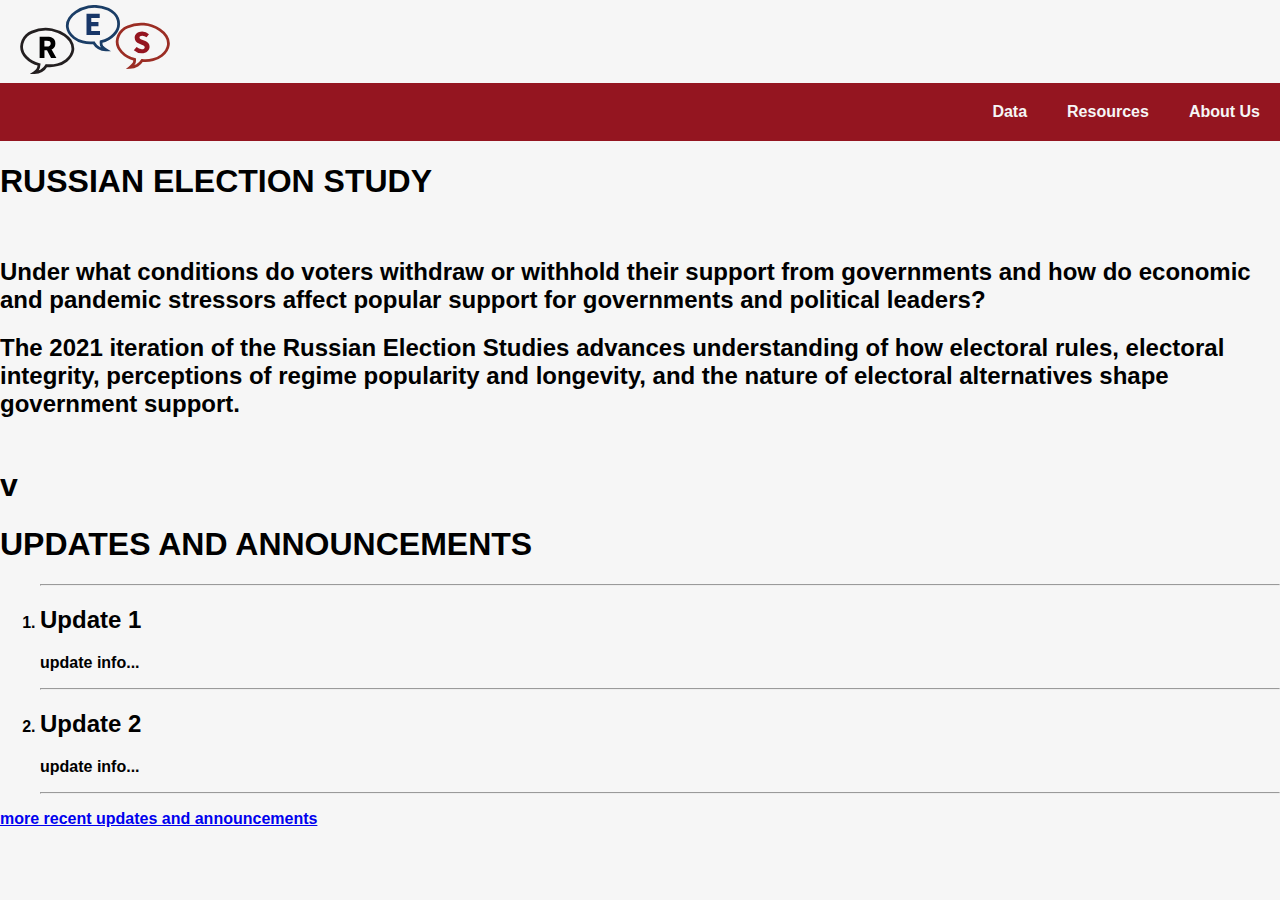
==== index.html @ 0bc907c0 "initial commit" ====
<!DOCTYPE html>
<html> 
  <head>
    <title>Russian Election Study</title> 
    <meta charset="utf-8">
    <link href="./all.css" rel="stylesheet" type="text/css">
    <link href="./home.css" rel="stylesheet" type="text/css">
  </head>
 
  <body> 
    <div class="navbar0">
        <a href="./index.html" class="logo"><object data="./files/logohorizblack.svg"></object></a>
    </div>
    <div class="navbar">
        <div class="navright">
            <a href="./data.html">Data</a>
            <a href="./resources.html">Resources</a>
            <a href="./aboutus.html">About Us</a>
        </div>
    </div>
    <div class= "introhome">
        <div class= "introtext">
            <h1>RUSSIAN ELECTION STUDY<br><br></h1>
            <h2>Under what conditions do voters withdraw or withhold their support from governments
                and how do economic and pandemic stressors affect popular support for governments and political leaders? <br>
            </h2>
            <h2>
                The 2021 iteration of the Russian Election Studies advances understanding of how
                electoral rules, electoral integrity, perceptions of regime popularity and longevity, and the nature of electoral alternatives
                shape government support.
                <br><br>
            </h2>
            <h1>v</h1>
        </div>
    </div>

    <div class="updates" id="updates">
        <h1>UPDATES AND ANNOUNCEMENTS</h1>
        <ol>
            <hr/>
            <li>
                <h2>Update 1</h2>
                <p>update info...</p>
            </li>
            <hr/>
            <li>
                <h2>Update 2</h2>
                <p>update info...</p>
            </li>
            <hr/>
        </ol>
        <a href="updates.html">more recent updates and announcements</a>
    </div>
  </body>
</html>
---- all.css ----
body{
    font-family: Futura,Trebuchet MS,Arial,sans-serif; 
    background-color: #f6f6f6;
    font-weight: bolder;
    margin: 0;
}
.navbar{
    background-color: #941520;
    /*background: linear-gradient(to right,#f6f6f6 0px,#f6f6f6 50px,#941520 80%, #941520);*/
    /*background: linear-gradient(to right, black 0px, black 50px, #3b0005 80%, #3b0005);*/
    position: -webkit-sticky;
    position: sticky;
    top: 0;
    width: 100%;
    display: flex;
    flex-direction:row;
    align-items: stretch;
}
.navbar0{
    /* background: linear-gradient(to right,#f6f6f6 0px,#f6f6f6 50px,#941520 80%, #941520); */
    width: 100%;
    display: flex;
    justify-content: flex-start;
    align-items: stretch;
    top: 0;
}
.navbar0 .logo object{
    width: 150px;
    padding: 5px 0px 5px 20px;
}
/* .navbar .navleft{
    display: flex;
    justify-content: flex-start;
} */
.navbar .navright{
    flex: 1;
    display: flex;
    justify-content: flex-end;
}
/* .navbar .navleft a img{
    padding: 5px 0px 5px 20px;
    width: 30%;
} */
.navbar .navright a{
    padding: 20px;
    text-align: center;
    color: #f6f6f6;
    text-decoration: none;
    align-content: stretch;
}

.navbar .navright a:hover{
    background-color: #790000;
    color: #f6f6f6;
}
.navbar:after{
    content: "";
    display: table;
    clear: both;
}

.intro h4, .intro h1{
    text-align: left;
    margin-left: 20px;
}
.intro{
    margin-bottom: 50px;
}
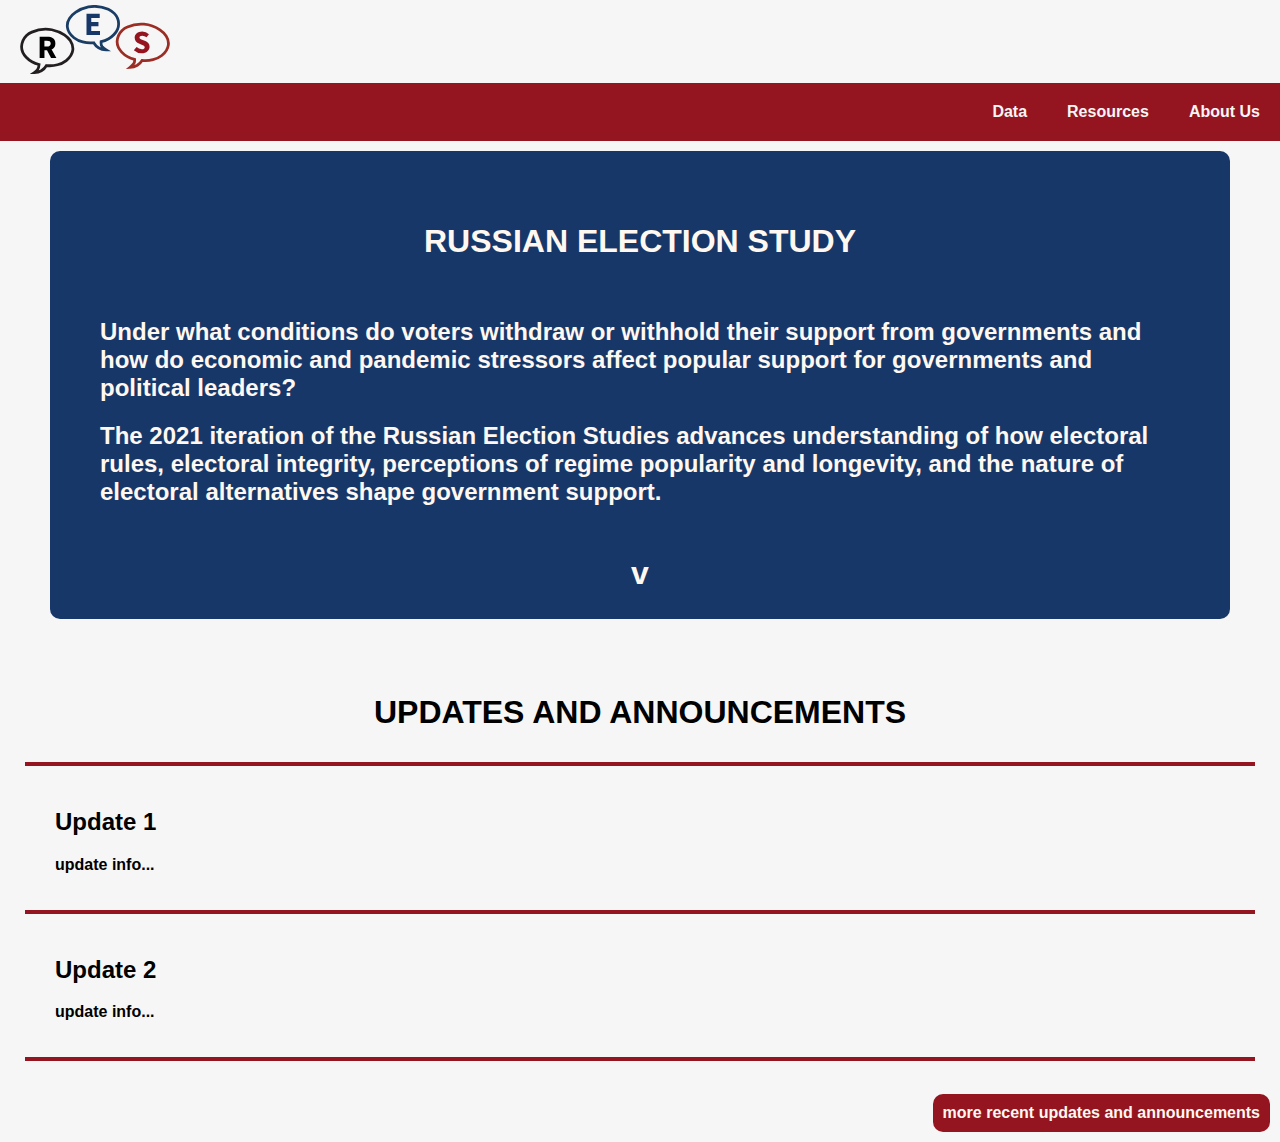
==== commit 72d25bb2: "Logo home button fixed. Whole object now clickable, before only the bottom was clickable" ====
--- a/index.html
+++ b/index.html
@@ -4,7 +4,7 @@
     <title>Russian Election Study</title> 
     <meta charset="utf-8">
     <link href="./all.css" rel="stylesheet" type="text/css">
-    <link href="./home.css" rel="stylesheet" type="text/css">
+    <link href="./index.css" rel="stylesheet" type="text/css">
   </head>
  
   <body> 
--- a/all.css
+++ b/all.css
@@ -27,6 +27,7 @@
 .navbar0 .logo object{
     width: 150px;
     padding: 5px 0px 5px 20px;
+    pointer-events: none;
 }
 /* .navbar .navleft{
     display: flex;
--- a/index.css
+++ b/index.css
@@ -0,0 +1,60 @@
+.introhome{
+    display: block;
+    background-color: #183769;
+    border-radius: 10px;
+    margin: 10px 50px 75px 50px;
+    padding: 50px 50px 5px 50px;
+
+}
+.introhome h1{
+    color:#FFF8F0;
+    text-align: center;
+}
+.introhome h2{
+    color:#FFF8F0;
+}
+
+.introhome:after{
+    content: "";
+    display: table;
+    clear: both;
+}
+.updates{
+    display: block;
+}
+.updates h1{
+    text-align: center;
+    margin-bottom: 0;
+    padding-bottom: 0;
+}
+.updates ol{
+    list-style-type: none;
+    padding: 5px;
+}
+.updates li{
+    margin-top: 10px;
+    padding: 10px 50px 10px 50px;
+    color: black;
+}
+.updates li h2{
+    color: black;
+    text-align: left;
+}
+.updates a{
+    float: right;
+    margin: 0px 10px 10px 0px;
+    padding: 10px;
+    color: #FFF8F0;
+    background-color: #941520;
+    border-radius: 10px;
+    text-decoration: none;
+}
+hr {
+    display: block;
+    height: 2px;
+    border: 0;
+    border-top: 4px solid #941520;
+    margin: 10px 20px 10px 20px;
+    padding: 0;
+}
+
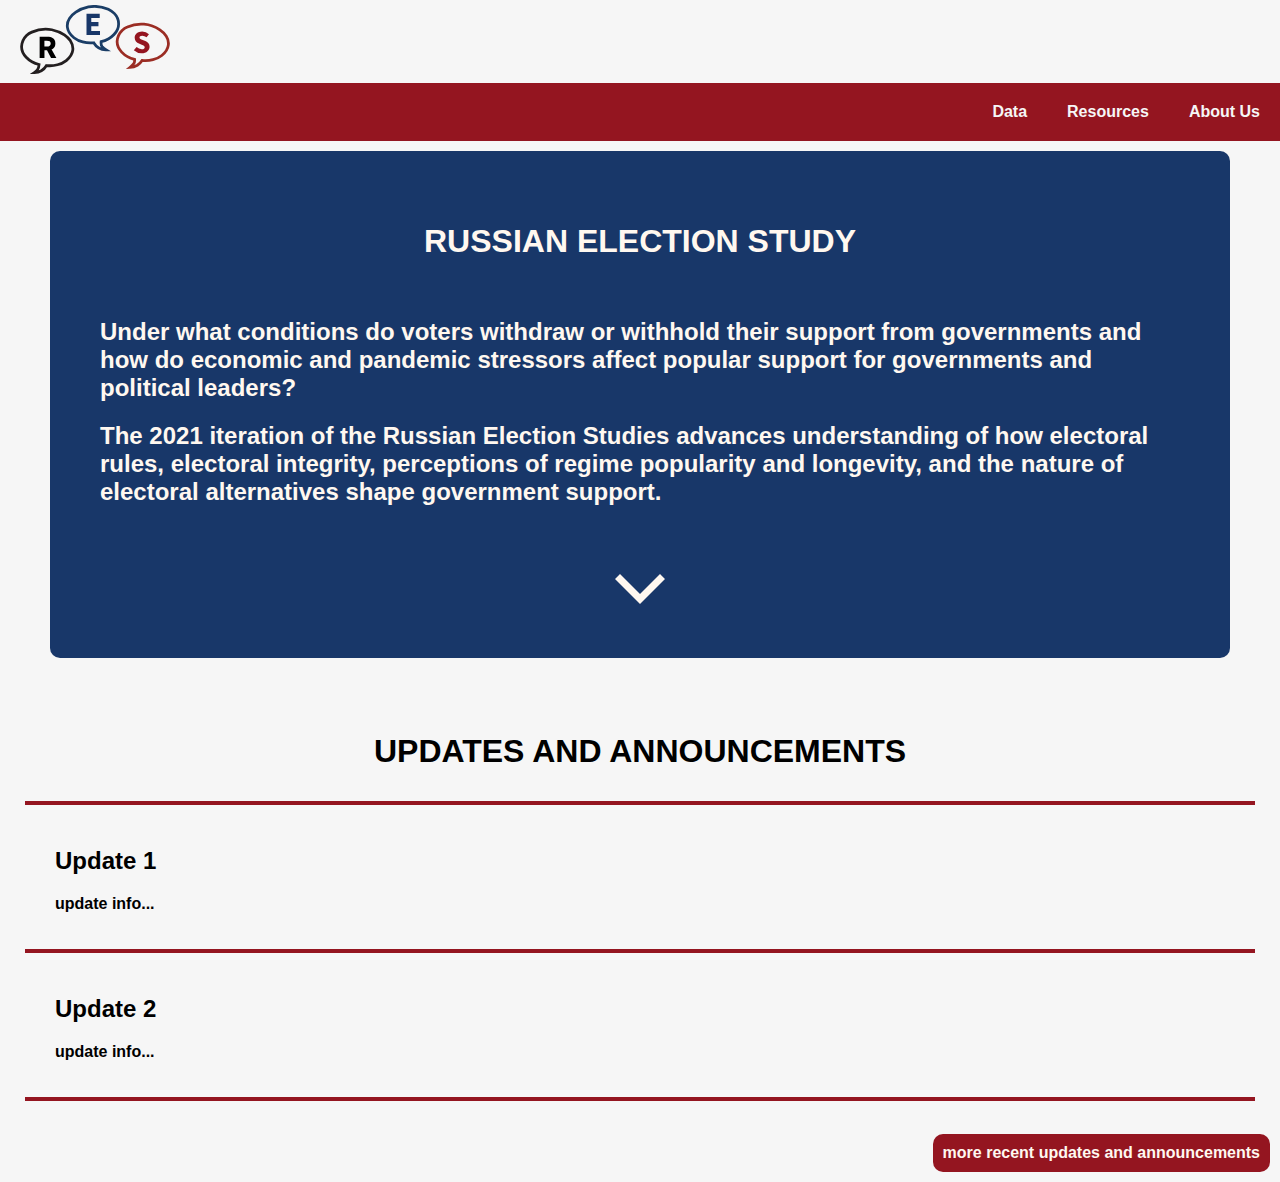
==== commit 99acc349: "Made svg arrow on homepage" ====
--- a/index.html
+++ b/index.html
@@ -30,7 +30,11 @@
                 shape government support.
                 <br><br>
             </h2>
-            <h1>v</h1>
+        </div>
+        <div class= "button">
+            <svg viewbox="0 0 100 100">
+                <path class="arrow" d="M 0,50 L 10,40 L 50,80 L 90,40 L 100,50 L 50,100 Z"/>
+            </svg>
         </div>
     </div>
 
--- a/index.css
+++ b/index.css
@@ -1,10 +1,8 @@
 .introhome{
-    display: block;
     background-color: #183769;
     border-radius: 10px;
     margin: 10px 50px 75px 50px;
-    padding: 50px 50px 5px 50px;
-
+    padding: 50px 50px 50px 50px;
 }
 .introhome h1{
     color:#FFF8F0;
@@ -12,6 +10,14 @@
 }
 .introhome h2{
     color:#FFF8F0;
+}
+.button {
+    width: 50px; 
+    display:block;
+    margin: auto;
+}
+.arrow{
+    fill: #FFF8F0;
 }
 
 .introhome:after{
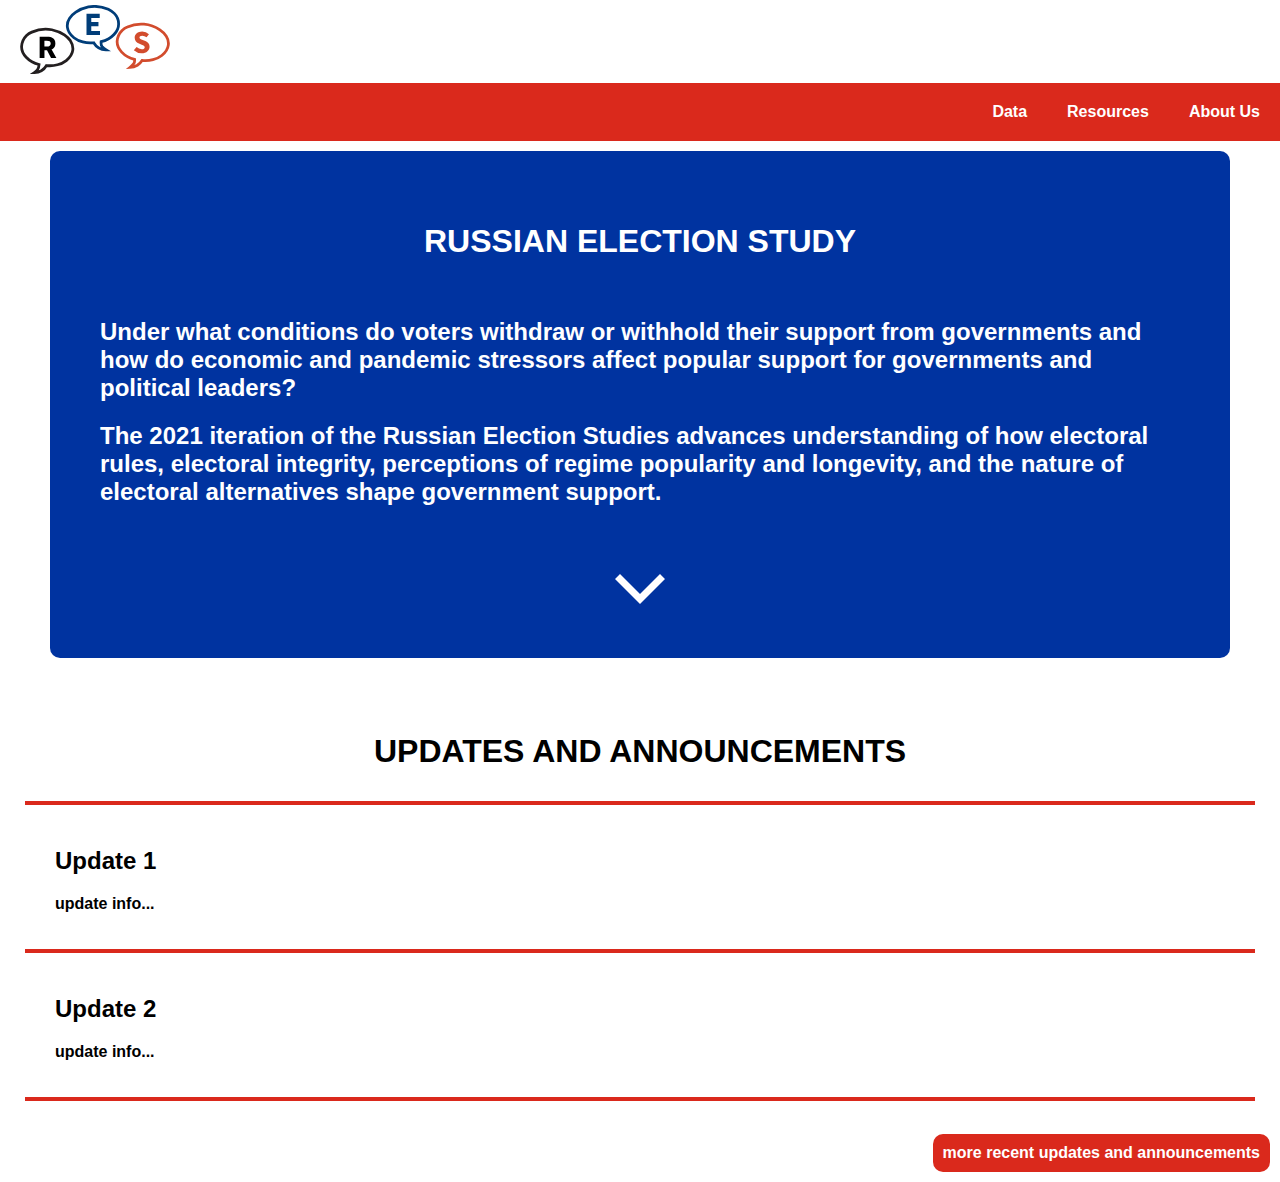
==== commit a09f1f95: "added 2016 and 2018 pages and questionnaires" ====
--- a/index.html
+++ b/index.html
@@ -5,6 +5,9 @@
     <meta charset="utf-8">
     <link href="./all.css" rel="stylesheet" type="text/css">
     <link href="./index.css" rel="stylesheet" type="text/css">
+    <link rel="preconnect" href="https://fonts.googleapis.com">
+<link rel="preconnect" href="https://fonts.gstatic.com" crossorigin>
+<link href="https://fonts.googleapis.com/css2?family=Teko&display=swap" rel="stylesheet">
   </head>
  
   <body> 
--- a/all.css
+++ b/all.css
@@ -1,13 +1,18 @@
+:root {
+    --blue: #0033A0;
+    --white: #ffffff;
+    --red: #DA291C;
+    --darkred: #9E1E14;
+  }
+
 body{
-    font-family: Futura,Trebuchet MS,Arial,sans-serif; 
-    background-color: #f6f6f6;
+    font-family: sans-serif;
+    background-color: var(--white);
     font-weight: bolder;
     margin: 0;
 }
 .navbar{
-    background-color: #941520;
-    /*background: linear-gradient(to right,#f6f6f6 0px,#f6f6f6 50px,#941520 80%, #941520);*/
-    /*background: linear-gradient(to right, black 0px, black 50px, #3b0005 80%, #3b0005);*/
+    background-color: var(--red);
     position: -webkit-sticky;
     position: sticky;
     top: 0;
@@ -17,7 +22,6 @@
     align-items: stretch;
 }
 .navbar0{
-    /* background: linear-gradient(to right,#f6f6f6 0px,#f6f6f6 50px,#941520 80%, #941520); */
     width: 100%;
     display: flex;
     justify-content: flex-start;
@@ -29,30 +33,23 @@
     padding: 5px 0px 5px 20px;
     pointer-events: none;
 }
-/* .navbar .navleft{
-    display: flex;
-    justify-content: flex-start;
-} */
 .navbar .navright{
     flex: 1;
     display: flex;
     justify-content: flex-end;
 }
-/* .navbar .navleft a img{
-    padding: 5px 0px 5px 20px;
-    width: 30%;
-} */
+
 .navbar .navright a{
     padding: 20px;
     text-align: center;
-    color: #f6f6f6;
+    color: var(--white);
     text-decoration: none;
     align-content: stretch;
 }
 
 .navbar .navright a:hover{
-    background-color: #790000;
-    color: #f6f6f6;
+    background-color: var(--darkred);
+    color: var(--white);
 }
 .navbar:after{
     content: "";
--- a/index.css
+++ b/index.css
@@ -1,15 +1,20 @@
+:root {
+    --blue: #0033A0;
+    --white: #ffffff;
+    --red: #DA291C;
+  }
 .introhome{
-    background-color: #183769;
+    background-color: var(--blue);
     border-radius: 10px;
     margin: 10px 50px 75px 50px;
     padding: 50px 50px 50px 50px;
 }
 .introhome h1{
-    color:#FFF8F0;
+    color:var(--white);
     text-align: center;
 }
 .introhome h2{
-    color:#FFF8F0;
+    color:var(--white);
 }
 .button {
     width: 50px; 
@@ -17,7 +22,7 @@
     margin: auto;
 }
 .arrow{
-    fill: #FFF8F0;
+    fill: var(--white);
 }
 
 .introhome:after{
@@ -50,8 +55,8 @@
     float: right;
     margin: 0px 10px 10px 0px;
     padding: 10px;
-    color: #FFF8F0;
-    background-color: #941520;
+    color: var(--white);
+    background-color: var(--red);
     border-radius: 10px;
     text-decoration: none;
 }
@@ -59,7 +64,7 @@
     display: block;
     height: 2px;
     border: 0;
-    border-top: 4px solid #941520;
+    border-top: 4px solid var(--red);
     margin: 10px 20px 10px 20px;
     padding: 0;
 }
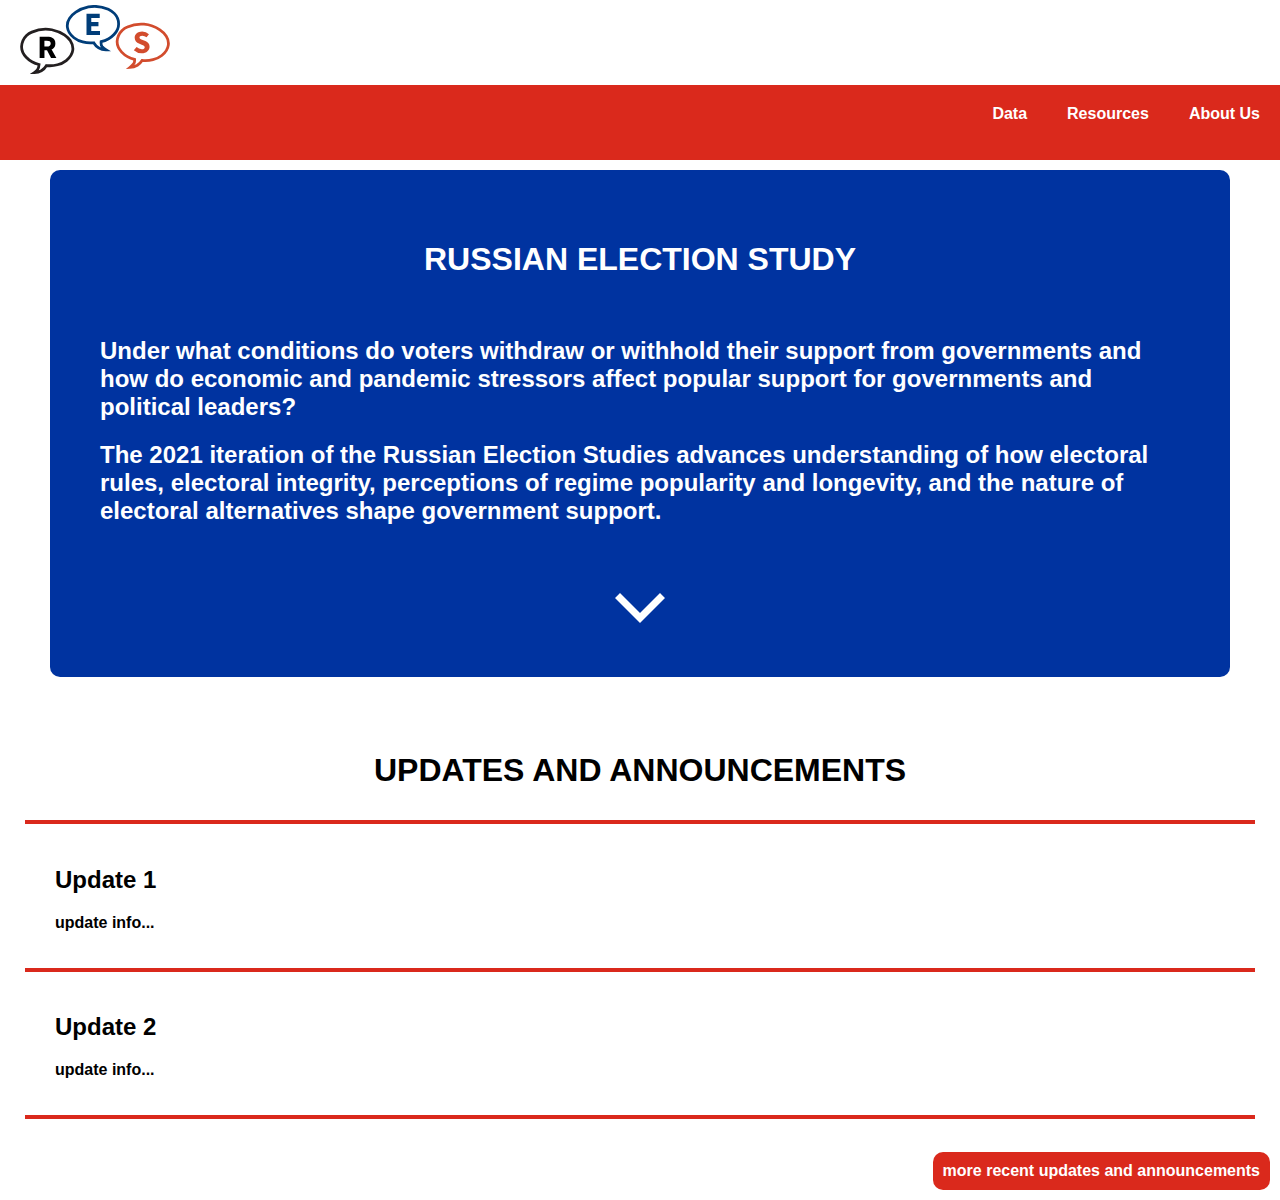
==== commit 34055d24: "mobile functionality: hamburger menu, text sizes, button sizes" ====
--- a/index.html
+++ b/index.html
@@ -2,23 +2,34 @@
 <html> 
   <head>
     <title>Russian Election Study</title> 
+    <meta name="viewport" content="width=device-width, initial-scale=1.0">
     <meta charset="utf-8">
     <link href="./all.css" rel="stylesheet" type="text/css">
     <link href="./index.css" rel="stylesheet" type="text/css">
     <link rel="preconnect" href="https://fonts.googleapis.com">
-<link rel="preconnect" href="https://fonts.gstatic.com" crossorigin>
-<link href="https://fonts.googleapis.com/css2?family=Teko&display=swap" rel="stylesheet">
+    <link rel="preconnect" href="https://fonts.gstatic.com" crossorigin>
+    <link href="https://fonts.googleapis.com/css2?family=EB+Garamond&family=Exo+2&family=Josefin+Sans&family=Merriweather&family=Mukta&family=Noto+Sans&family=Source+Sans+Pro&family=Teko&display=swap" rel="stylesheet">
   </head>
  
   <body> 
     <div class="navbar0">
         <a href="./index.html" class="logo"><object data="./files/logohorizblack.svg"></object></a>
     </div>
+    <!-- <div class="navbarBlue"> -->
+    </div>
     <div class="navbar">
-        <div class="navright">
-            <a href="./data.html">Data</a>
-            <a href="./resources.html">Resources</a>
-            <a href="./aboutus.html">About Us</a>
+            <div class="navcontainer">
+            <input class="checkbox" type="checkbox" name="" id="" />
+            <div class="hamburger-lines">
+                <span class="line line1"></span>
+                <span class="line line2"></span>
+                <span class="line line3"></span>
+            </div>  
+            <div class="navright">
+                <a href="./data.html">Data</a>
+                <a href="./resources.html">Resources</a>
+                <a href="./aboutus.html">About Us</a>
+            </div>
         </div>
     </div>
     <div class= "introhome">
--- a/all.css
+++ b/all.css
@@ -11,35 +11,48 @@
     font-weight: bolder;
     margin: 0;
 }
+
 .navbar{
     background-color: var(--red);
     position: -webkit-sticky;
     position: sticky;
     top: 0;
     width: 100%;
+    height: 75px;
+}
+.navcontainer{
     display: flex;
     flex-direction:row;
-    align-items: stretch;
+    align-items: stretch;   
 }
+/* .navbarBlue{
+    width: 100%;
+    height: 75px;
+    background-color: var(--blue);
+
+} */
 .navbar0{
     width: 100%;
     display: flex;
     justify-content: flex-start;
     align-items: stretch;
     top: 0;
+    height: 75px;
+    margin-bottom: 10px;
+    background-color: var(--white);
 }
 .navbar0 .logo object{
     width: 150px;
-    padding: 5px 0px 5px 20px;
+    padding: 5px 5px 5px 20px;
     pointer-events: none;
 }
-.navbar .navright{
+.navcontainer .navright{
     flex: 1;
     display: flex;
     justify-content: flex-end;
 }
 
-.navbar .navright a{
+.navcontainer .navright a{
     padding: 20px;
     text-align: center;
     color: var(--white);
@@ -51,6 +64,15 @@
     background-color: var(--darkred);
     color: var(--white);
 }
+
+/* Hide the link that should open and close the navbar on small screens */
+.navright .hamburger-lines {
+    display: none;
+  }
+.navbar .checkbox {
+    display: none;
+}
+
 .navbar:after{
     content: "";
     display: table;
@@ -64,3 +86,104 @@
 .intro{
     margin-bottom: 50px;
 }
+
+
+/* When the screen is less than 600 pixels wide, 
+Show the hamburger icon */
+@media screen and (max-width: 600px) {
+    .navbar0{
+        margin-bottom:0;
+    }
+    .navbar0 .logo{
+        width: 100%;
+        display: flex;
+        justify-content: center;
+        z-index:10;
+        background-color: var(--white);
+        height: 75px;
+        margin-bottom:10px;
+    }
+    .navcontainer{
+        width: 100%;
+        top:0;
+    }
+    .navcontainer .navright a{
+        background-color: var(--red);
+    }
+    .navcontainer .checkbox {
+        position: absolute;
+        display: block;
+        height: 32px;
+        width: 32px;
+        left: 90%;
+        top: 20px;
+        z-index: 5;
+        opacity: 0;
+        cursor: pointer;
+    }
+
+    .navcontainer .hamburger-lines {
+        height: 26px;
+        width: 32px;
+        left: 90%;
+        top: 20px;
+        position: absolute;
+        z-index: 2;
+        display: flex;
+        flex-direction: column;
+        justify-content: space-between;
+      }
+      
+      .navcontainer .hamburger-lines .line {
+        display: block;
+        height: 4px;
+        width: 100%;
+        border-radius: 10px;
+        background: var(--white);
+      }
+      .navcontainer .hamburger-lines .line1 {
+        transform-origin: 0% 0%;
+        transition: transform 0.4s ease-in-out;
+      }
+      
+      .navcontainer .hamburger-lines .line2 {
+        transition: transform 0.2s ease-in-out;
+      }
+      
+      .navcontainer .hamburger-lines .line3 {
+        transform-origin: 0% 100%;
+        transition: transform 0.4s ease-in-out;
+      }
+
+      .navcontainer .navright {
+        top:0;
+        width: 100%;
+        transform: translateY(-150%);
+        transition: transform 0.5s ease-in-out;
+        display: flex;
+        flex-direction: column;
+        text-align: center;
+        z-index: 1;
+      }
+      .navcontainer input[type="checkbox"]:checked ~ .navright {
+        transform: translateY(0);
+      }
+      
+      .navcontainer input[type="checkbox"]:checked ~ .hamburger-lines .line1 {
+        transform: rotate(45deg);
+      }
+      
+      .navcontainer input[type="checkbox"]:checked ~ .hamburger-lines .line2 {
+        transform: scaleY(0);
+      }
+      
+      .navcontainer input[type="checkbox"]:checked ~ .hamburger-lines .line3 {
+        transform: rotate(-45deg);
+      }
+      .intro h4{
+          font-size: 5vw;
+      }
+      .intro h1{
+          font-size: 10vw;
+      }
+}--- a/index.css
+++ b/index.css
@@ -69,3 +69,12 @@
     padding: 0;
 }
 
+@media screen and (max-width: 600px) {
+    .introhome{
+        margin: 10px 10px 75px 10px;
+        padding: 20px;
+    }
+    .updates a{
+        margin: 10%;
+    }
+}
